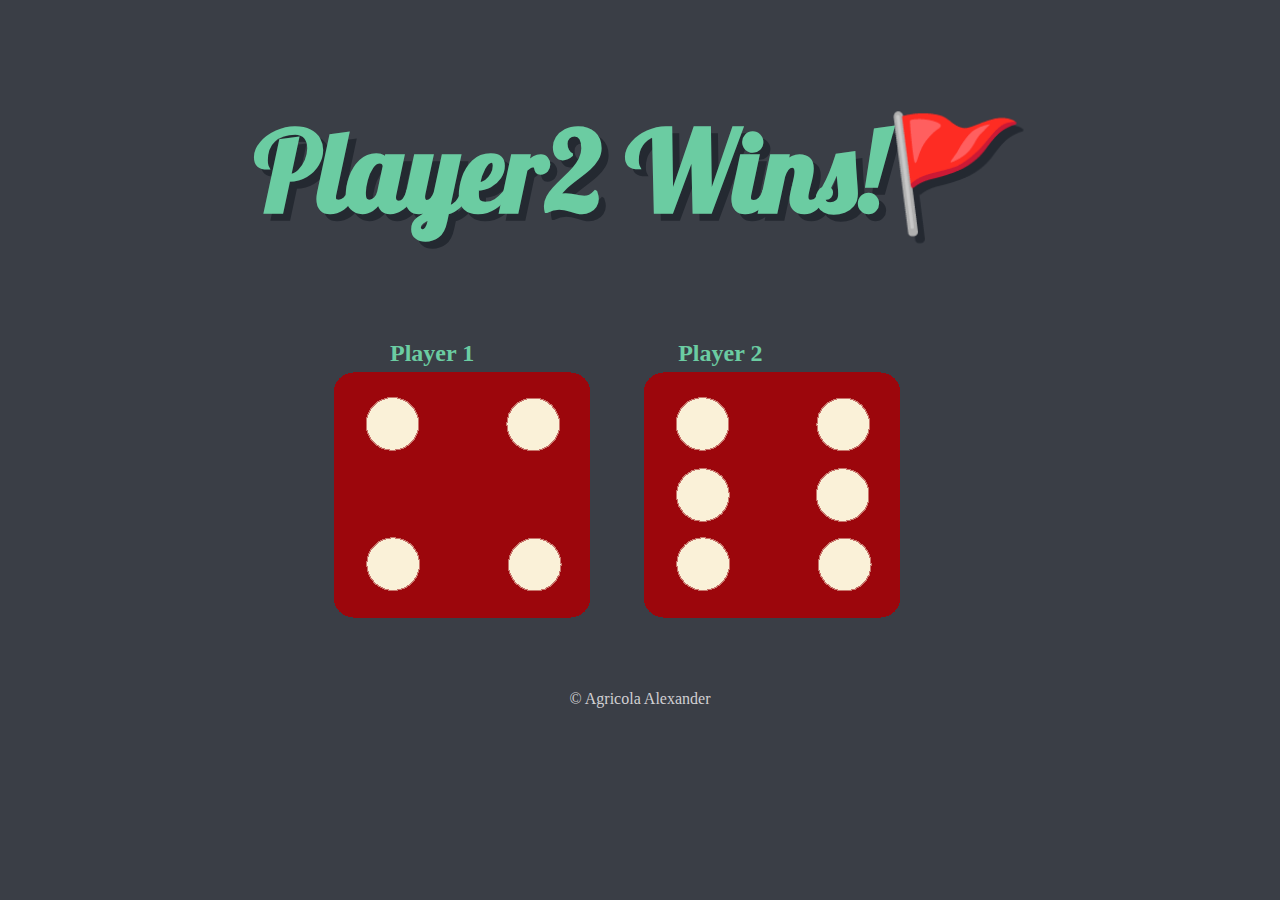
==== DicyGame/index.html @ 5a284690 "Added DicyGames" ====
<!DOCTYPE html>
<html lang="en" dir="ltr">
  <head>
    <meta charset="utf-8">
    <title>Dicy Game</title>
    <link rel="stylesheet" href="styles.css">
    <link rel="preconnect" href="https://fonts.googleapis.com">
    <link rel="preconnect" href="https://fonts.gstatic.com" crossorigin>
    <link href="https://fonts.googleapis.com/css2?family=Lobster&display=swap" rel="stylesheet">

  </head>
  <body>
    <h1>Refresh Me</h1>
    <div class="Content">
      <h2 class="Player1">Player 1</h2>
      <h2 class="Player2">Player 2</h2>
      <img class= "WürfelPlayer1" src="images/dice6.png" >
      <img class= "WürfelPlayer2" src="images/dice6.png" >

    </div>
    <p>&#169 Agricola Alexander</p>

    <script src="index.js"></script>
  </body>
</html>
---- DicyGame/styles.css ----
body{
  background-color: #3a3e46;

}

h1 {
font-family: 'Lobster', cursive;
font-size: 7rem;
color: #6bcca2;
width: 1000px;
margin: 100px auto 0 auto;
text-align: center;
text-shadow: 7px 7px #242931;
}

div{
  width:1000px;
  margin: 100px auto 0 auto;
  height: 350px;
}

h2{
  font-size: 2,5rem;
  color: #6bcca2;
  width: 200px;
  margin-right: 100px;
  margin-left: 100px;
}
img {
  margin-right: 25px;
  margin-left: 25px;
}

.Player1 {
display: inline;
margin-left: 250px;

}

.Player2 {
  display: inline;
  margin-right: 250px;
}

.WürfelPlayer1{
  margin-left: 194px;
}
.WürfelPlayer2{
  margin-right: 194px;
}

p {
  text-align: center;
  width: 200px;
  margin: 0 auto 0 auto;
  color: #d1d0d3;
}
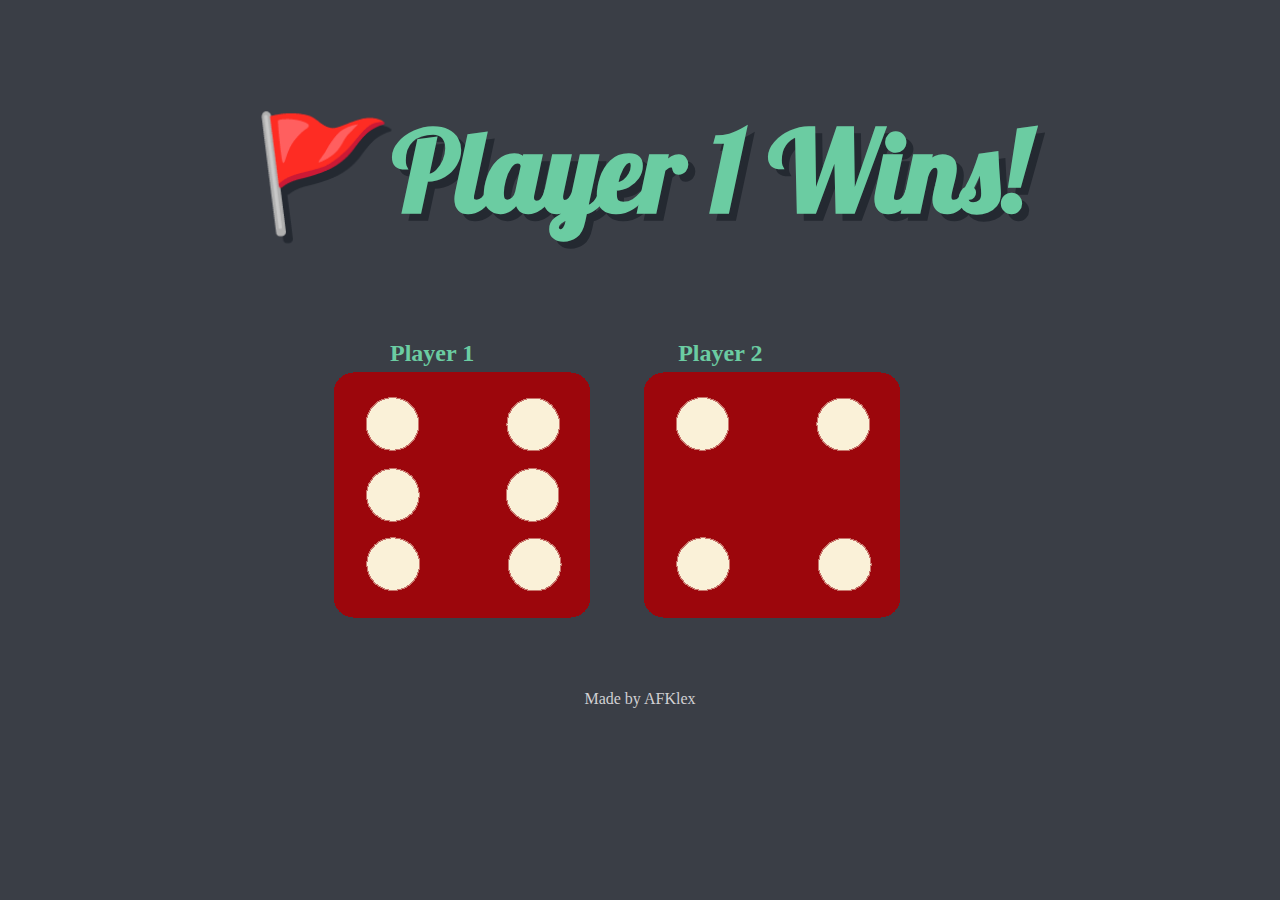
==== commit da871844: "change footer" ====
--- a/DicyGame/index.html
+++ b/DicyGame/index.html
@@ -18,7 +18,7 @@
       <img class= "WürfelPlayer2" src="images/dice6.png" >
 
     </div>
-    <p>&#169 Agricola Alexander</p>
+    <p>Made by AFKlex</p>
 
     <script src="index.js"></script>
   </body>
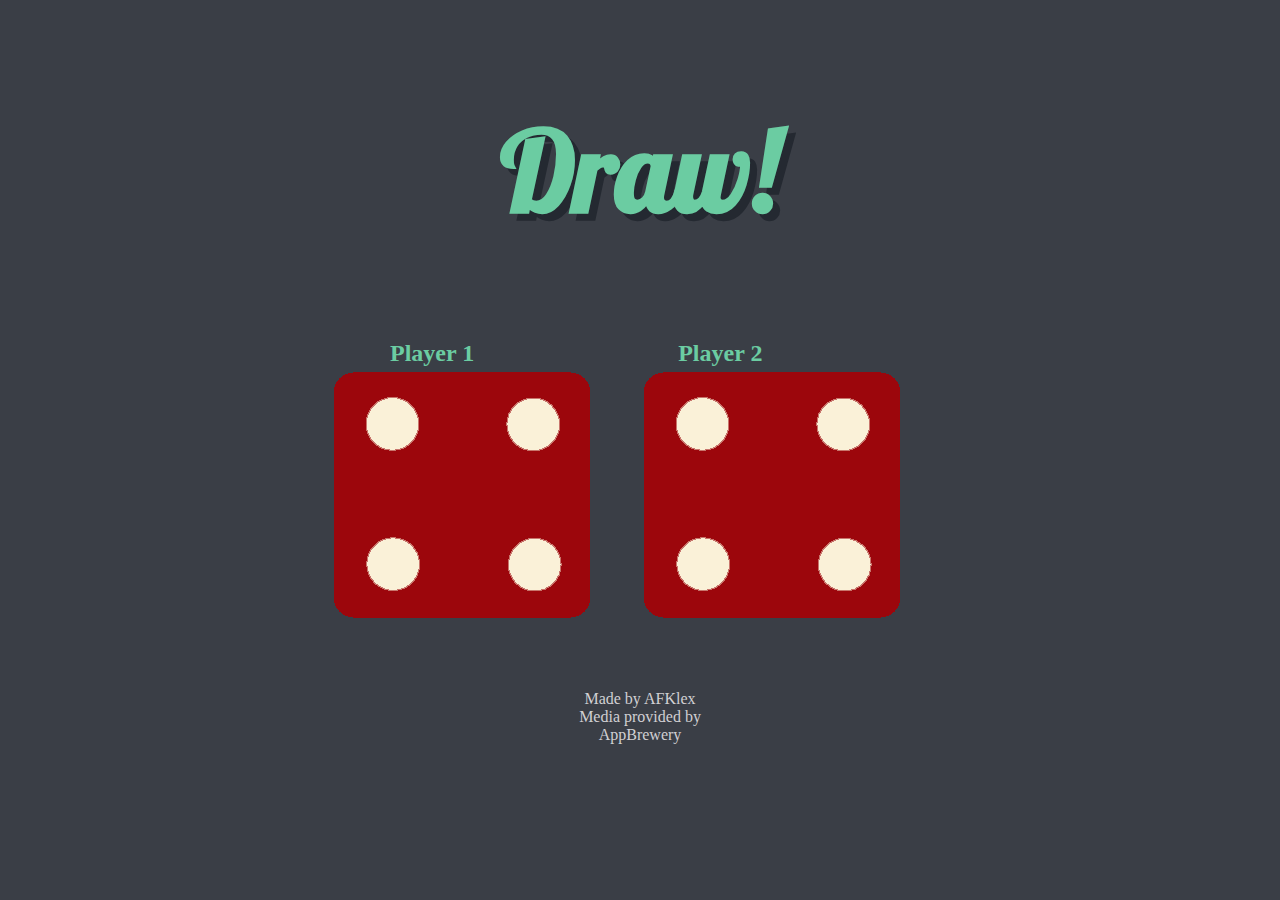
==== commit b7cccad3: "Changed Credits" ====
--- a/DicyGame/index.html
+++ b/DicyGame/index.html
@@ -19,6 +19,7 @@
 
     </div>
     <p>Made by AFKlex</p>
+    <p>Media provided by AppBrewery</p>
 
     <script src="index.js"></script>
   </body>
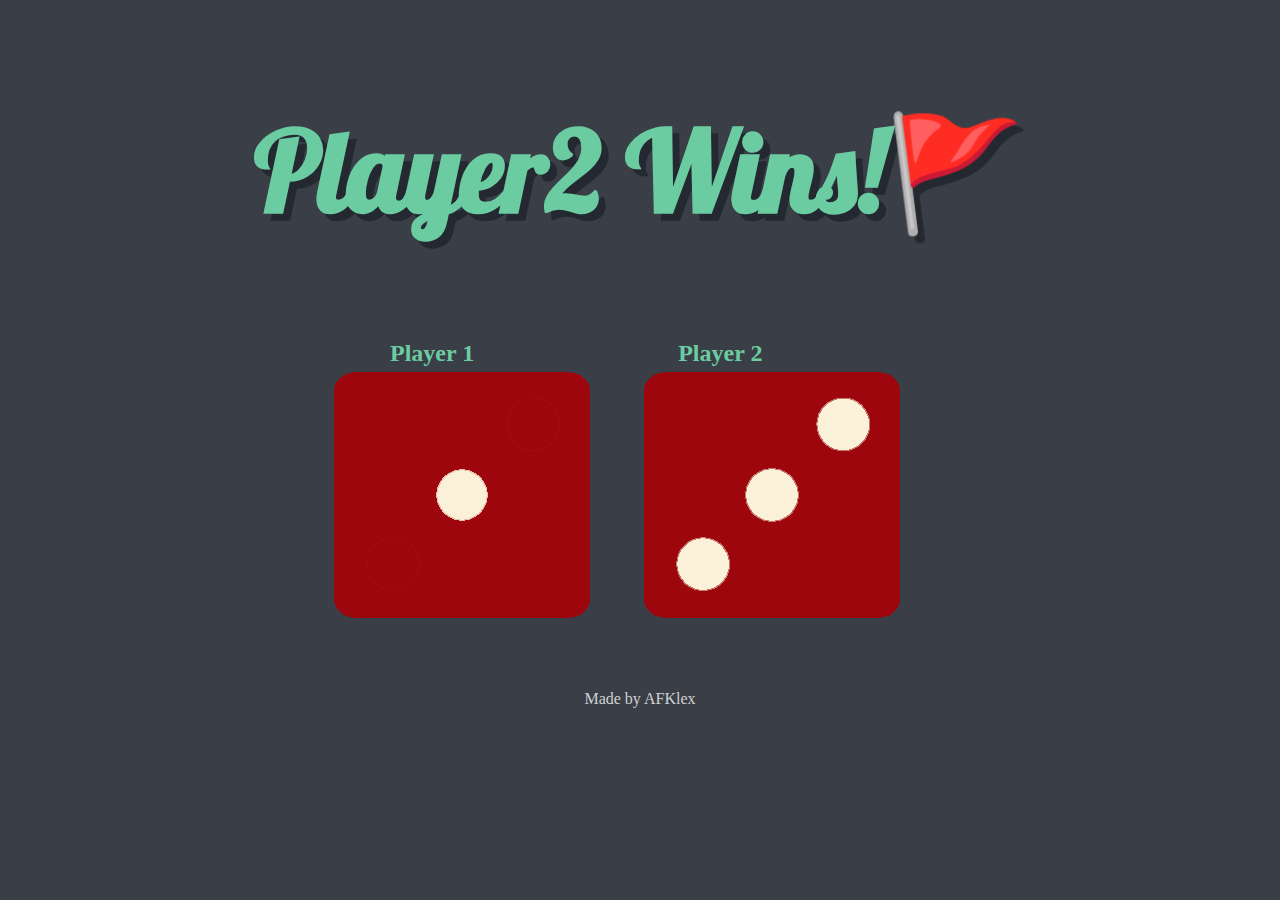
==== commit a79146d3: "Update index.html" ====
--- a/DicyGame/index.html
+++ b/DicyGame/index.html
@@ -19,7 +19,7 @@
 
     </div>
     <p>Made by AFKlex</p>
-    <p>Media provided by AppBrewery</p>
+ 
 
     <script src="index.js"></script>
   </body>
